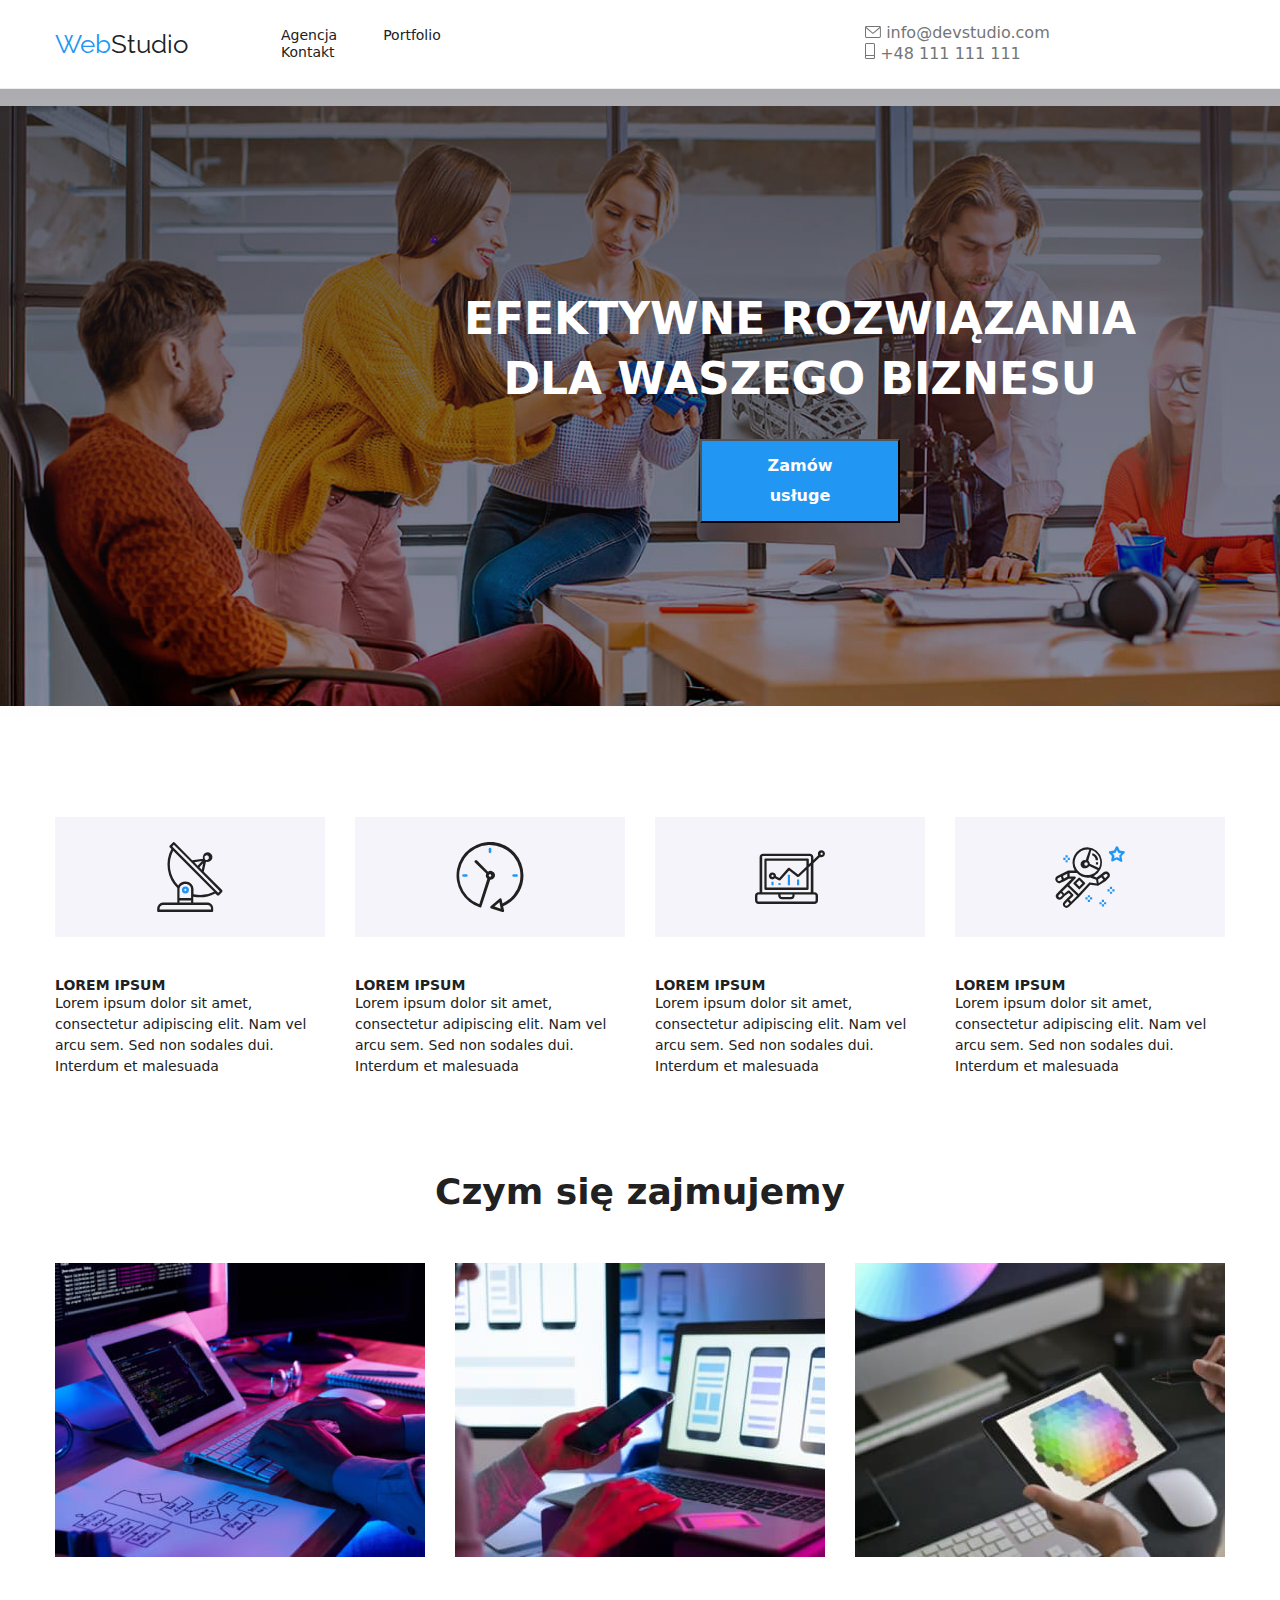
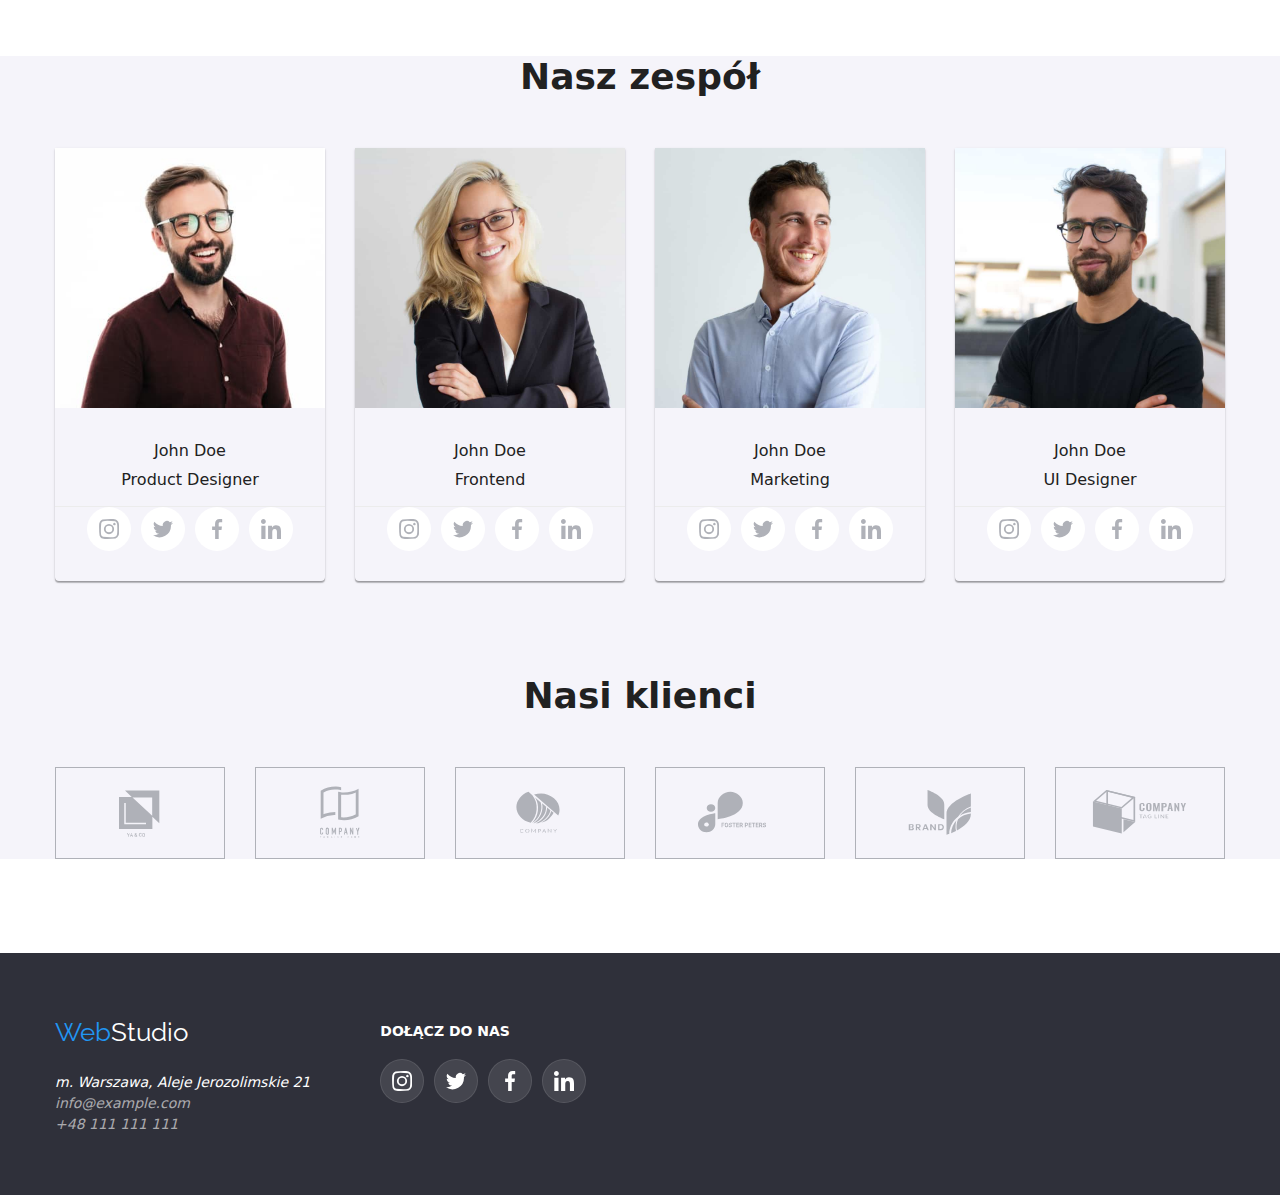
==== index.html @ 5b530173 "Add files via upload" ====
<!DOCTYPE html>
<html lang="pl">
  <head>
    <meta charset="UTF-8" />
    <meta name="description" content="HTML initial course" />
    <meta name="keywords" content="HTML, CSS, JavaScript" />
    <meta name="author" content="John Doe" />
    <meta name="viewport" content="width=device-width, inital-scale=1.0" />
    <link rel="preconnect" href="https://fonts.googleapis.com" />
    <link rel="preconnect" href="https://fonts.gstatic.com" crossorigin />
    <link
      href="https://fonts.googleapis.com/css2?family=Raleway:wght@700&family=Roboto:wght@400;500;700;900&display=swap"
      rel="stylesheet"
    />
    <link href="./css/styles.css" rel="stylesheet" type="text/css" />
    <link
      rel="stylesheet"
      href="https://cdnjs.cloudflare.com/ajax/libs/modern-normalize/1.0.0/modern-normalize.min.css"
    />
    <link rel="stylesheet" href="styles.css" />
    <title>Studio</title>
  </head>
  <body>
    <header class="header link">
      <div class="container">
        <a href="index.html" class="logo"
          ><span class="logo-web">Web</span>Studio</a
        >
        <nav class="nav">
          <ul class="list">
            <li><a href="index.html">Agencja</a></li>
            <li><a href="portfolio.html">Portfolio</a></li>
            <li><a href="Kontakt">Kontakt</a></li>
          </ul>
        </nav>
        <div class="header-address">
          <ul class="list">
            <li>
              <a href="mailto:info@devstudio.com"
                ><svg width="16" height="12">
                  <use href="/images/icons.svg.svg#icon-envelope"></use>
                </svg>
                info@devstudio.com</a
              >
            </li>
            <li>
              <a href="tel:+48111111111"
                ><svg width="10" height="16">
                  <use href="/images/icons.svg.svg#icon-Vector"></use>
                </svg>
                +48 111 111 111</a
              >
            </li>
          </ul>
        </div>
      </div>
    </header>
    <main>
      <section class="order">
        <div class="container">
          <div class="order-content marginr-r-30">
            <h1 class="h1">EFEKTYWNE ROZWIĄZANIA DLA WASZEGO BIZNESU</h1>

            <button type="button">Zamów usługe</button>
          </div>
        </div>
      </section>
      <section class="lorem">
        <div class="container">
          <div class="lorem-content margin-list">
            <ul class="list icon-lorem">
              <li>
                <svg width="70" height="70">
                  <use href="/images/icons.svg.svg#icon-antenna-1"></use>
                </svg>
              </li>
              <li>
                <svg width="70" height="70">
                  <use href="/images/icons.svg.svg#icon-clock-1"></use>
                </svg>
              </li>
              <li>
                <svg width="70" height="70">
                  <use href="/images/icons.svg.svg#icon-diagram-1"></use>
                </svg>
              </li>
              <li>
                <svg width="70" height="70">
                  <use href="/images/icons.svg.svg#icon-astronaut-1"></use>
                </svg>
              </li>
            </ul>
            <ul class="list">
              <li>
                <h3 class="h3">LOREM IPSUM</h3>
                <p>
                  Lorem ipsum dolor sit amet, consectetur adipiscing elit. Nam
                  vel arcu sem. Sed non sodales dui. Interdum et malesuada
                </p>
              </li>
              <li>
                <h3 class="h3">LOREM IPSUM</h3>
                <p>
                  Lorem ipsum dolor sit amet, consectetur adipiscing elit. Nam
                  vel arcu sem. Sed non sodales dui. Interdum et malesuada
                </p>
              </li>
              <li>
                <h3 class="h3">LOREM IPSUM</h3>
                <p>
                  Lorem ipsum dolor sit amet, consectetur adipiscing elit. Nam
                  vel arcu sem. Sed non sodales dui. Interdum et malesuada
                </p>
              </li>
              <li>
                <h3 class="h3">LOREM IPSUM</h3>
                <p>
                  Lorem ipsum dolor sit amet, consectetur adipiscing elit. Nam
                  vel arcu sem. Sed non sodales dui. Interdum et malesuada
                </p>
              </li>
            </ul>
          </div>
        </div>
      </section>
      <section class="work">
        <div class="container">
          <div class="work-content margin-list">
            <h2 class="h2">Czym się zajmujemy</h2>
            <ul class="list">
              <li>
                <img
                  src="images/img1.jpg"
                  alt="Praca przy laptopie"
                  width="370"
                  height="294"
                />
              </li>
              <li>
                <img
                  src="images/img2.jpg"
                  alt="praca przy laptopie z telefonem"
                  width="370"
                  height="294"
                />
              </li>
              <li>
                <img
                  src="images/img3.jpg"
                  alt="praca na tablecie"
                  width="370"
                  height="294"
                />
              </li>
            </ul>
          </div>
        </div>
      </section>

      <section class="team">
        <div class="container">
          <div class="team-content margin-list">
            <h2 class="h2">Nasz zespół</h2>
            <ul class="list">
              <li>
                <figure class="figure-margin">
                  <img
                    src="images/img4.jpg"
                    alt="John Doe Product Designer"
                    width="270"
                    height="260"
                  />
                  <figcaption class="team-figcaption">
                    <h4 class="h4">John Doe</h4>
                    <p>Product Designer</p>
                  </figcaption>
                </figure>
                <div class="team-icon">
                  <ul class="list social-media-icons">
                    <li>
                      <svg width="20" height="20">
                        <use
                          href="/images/icons.svg.svg#icon-instagram-2"
                        ></use>
                      </svg>
                    </li>
                    <li>
                      <svg width="20" height="20">
                        <use href="/images/icons.svg.svg#icon-twitter-1"></use>
                      </svg>
                    </li>
                    <li>
                      <svg width="20" height="20">
                        <use href="/images/icons.svg.svg#icon-facebook-1"></use>
                      </svg>
                    </li>
                    <li>
                      <svg width="20" height="20">
                        <use href="/images/icons.svg.svg#icon-linkedin-1"></use>
                      </svg>
                    </li>
                  </ul>
                </div>
              </li>

              <li>
                <figure class="figure-margin">
                  <img
                    src="images/img5.jpg"
                    alt="John Doe Frontend Developer"
                    width="270"
                    height="260"
                  />
                  <figcaption class="team-figcaption">
                    <h4 class="h4">John Doe</h4>
                    <p>Frontend</p>
                  </figcaption>
                </figure>
                <div class="team-icon">
                  <ul class="list social-media-icons">
                    <li>
                      <svg width="20" height="20">
                        <use
                          href="/images/icons.svg.svg#icon-instagram-2"
                        ></use>
                      </svg>
                    </li>
                    <li>
                      <svg width="20" height="20">
                        <use href="/images/icons.svg.svg#icon-twitter-1"></use>
                      </svg>
                    </li>
                    <li>
                      <svg width="20" height="20">
                        <use href="/images/icons.svg.svg#icon-facebook-1"></use>
                      </svg>
                    </li>
                    <li>
                      <svg width="20" height="20">
                        <use href="/images/icons.svg.svg#icon-linkedin-1"></use>
                      </svg>
                    </li>
                  </ul>
                </div>
              </li>

              <li>
                <figure class="figure-margin">
                  <img
                    src="images/img6.jpg"
                    alt="John Doe Marketing"
                    width="270"
                    height="260"
                  />
                  <figcaption class="team-figcaption">
                    <h4 class="h4">John Doe</h4>
                    <p>Marketing</p>
                  </figcaption>
                </figure>
                <div class="team-icon">
                  <ul class="list social-media-icons">
                    <li>
                      <svg width="20" height="20">
                        <use
                          href="/images/icons.svg.svg#icon-instagram-2"
                        ></use>
                      </svg>
                    </li>
                    <li>
                      <svg width="20" height="20">
                        <use href="/images/icons.svg.svg#icon-twitter-1"></use>
                      </svg>
                    </li>
                    <li>
                      <svg width="20" height="20">
                        <use href="/images/icons.svg.svg#icon-facebook-1"></use>
                      </svg>
                    </li>
                    <li>
                      <svg width="20" height="20">
                        <use href="/images/icons.svg.svg#icon-linkedin-1"></use>
                      </svg>
                    </li>
                  </ul>
                </div>
              </li>
              <li>
                <figure class="figure-margin">
                  <img
                    src="images/img7.jpg"
                    alt="John Doe UI Designer"
                    width="270"
                    height="260"
                  />
                  <figcaption class="team-figcaption">
                    <h4 class="h4">John Doe</h4>
                    <p>UI Designer</p>
                  </figcaption>
                </figure>
                <div class="team-icon">
                  <ul class="list social-media-icons">
                    <li>
                      <svg width="20" height="20">
                        <use
                          href="/images/icons.svg.svg#icon-instagram-2"
                        ></use>
                      </svg>
                    </li>
                    <li>
                      <svg width="20" height="20">
                        <use href="/images/icons.svg.svg#icon-twitter-1"></use>
                      </svg>
                    </li>
                    <li>
                      <svg width="20" height="20">
                        <use href="/images/icons.svg.svg#icon-facebook-1"></use>
                      </svg>
                    </li>
                    <li>
                      <svg width="20" height="20">
                        <use href="/images/icons.svg.svg#icon-linkedin-1"></use>
                      </svg>
                    </li>
                  </ul>
                </div>
              </li>
            </ul>
          </div>
        </div>
        <div class="container client">
          <h2 class="h2">Nasi klienci</h2>
          <ul class="list client-list">
            <li>
              <svg width="106" height="60">
                <use href="/images/icons.svg.svg#icon-Logo-5"></use>
              </svg>
            </li>
            <li>
              <svg width="106" height="60">
                <use href="/images/icons.svg.svg#icon-Logo-4"></use>
              </svg>
            </li>
            <li>
              <svg width="106" height="60">
                <use href="/images/icons.svg.svg#icon-Logo-3"></use>
              </svg>
            </li>
            <li>
              <svg width="106" height="60">
                <use href="/images/icons.svg.svg#icon-Logo-2"></use>
              </svg>
            </li>
            <li>
              <svg width="106" height="60">
                <use href="/images/icons.svg.svg#icon-Logo-1"></use>
              </svg>
            </li>
            <li>
              <svg width="106" height="60">
                <use href="/images/icons.svg.svg#icon-Logo"></use>
              </svg>
            </li>
          </ul>
        </div>
      </section>
    </main>
    <footer class="footer link">
      <div class="container">
        <div class="footer-content">
          <a href="index.html" class="logo"
            ><span class="logo-web">Web</span>Studio</a
          >
          <address class="footer-address">
            <p>m. Warszawa, Aleje Jerozolimskie 21</p>
            <div class="footer-link">
              <a href="mailto:info@example.com"> info@example.com</a>
              <a href="tel:+48111111111">+48 111 111 111</a>
            </div>
          </address>
        </div>
        <div class="join">
          <h3 class="h3">DOŁĄCZ DO NAS</h3>
          <ul class="list social-media-icons">
            <li>
              <svg width="20" height="20">
                <use href="/images/icons.svg.svg#icon-instagram-2"></use>
              </svg>
            </li>
            <li>
              <svg width="20" height="20">
                <use href="/images/icons.svg.svg#icon-twitter-1"></use>
              </svg>
            </li>
            <li>
              <svg width="20" height="20">
                <use href="/images/icons.svg.svg#icon-facebook-1"></use>
              </svg>
            </li>
            <li>
              <svg width="20" height="20">
                <use href="/images/icons.svg.svg#icon-linkedin-1"></use>
              </svg>
            </li>
          </ul>
        </div>
      </div>
    </footer>
  </body>
</html>
---- css/styles.css ----
:root {
  --primary-text-color: #212121;
  --secondary-text-color: #757575;
  --primary-backgraund-color: #ffffff;
  --seconadary-background-color: #2f303a;
  --white-text-color: #ffffff;
  --main-theme-color: #2196f3;
  --black-logo-color: #000000;
  --footer-text-color: rgba(255, 255, 255, 0.6);
  --secondary-background-color: #f5f4fa;
  --border-color: #ececec;
  --footer-social-media-icon: rgba(255, 255, 255, 0.1);
  --icon-color: #afb1b8;
}

body {
  font-family: "Roboto", sans-serif;
  color: var(--primary-text-color);
}
h1,
h2,
h3,
h4,
h5,
h6,
p,
ul {
  margin: 0;
  padding: 0;
}
.container {
  width: 1200px;
  display: flex;
  justify-content: space-between;
  align-items: center;
  padding-left: 15px;
  padding-right: 15px;
  margin: auto;
}
.margin-list > ul :not(:last-of-type) {
  margin-right: 30px;
}

.header {
  border-bottom: 1px solid var(--border-color);
  padding-top: 24px;
  padding-bottom: 25px;
  line-height: 1.17;
}

.logo {
  font-family: "Raleway", sans-serif;
  font-size: 26px;
  color: var(--black-logo-color);
}
.logo-web {
  color: var(--main-theme-color);
}
.nav {
  font-weight: 500;
  font-size: 14px;
  margin-left: 93px;
}
.nav > ul :not(:last-child) {
  margin-right: 46px;
}
.header-address {
  margin-left: 345px;
  font-weight: 500;
  color: var(--secondary-text-color);
}
.header-address :not(:last-child) {
  margin-right: 50px;
}
.header-address > ul > li :hover {
  --color1: var(--main-theme-color);
  --color2: var(--main-theme-color);
}

.order {
  background-image: linear-gradient(
      rgba(47, 48, 58, 0.4),
      rgba(255, 255, 255, 0)
    ),
    url("../images/order.jpg");
  background-repeat: no-repeat;
  background-position: center;
  width: 1600px;
  color: var(--white-text-color);
  padding-top: 200px;
  padding-bottom: 200px;
  margin: 0 auto 94px auto;
}

.order-content > button {
  font-weight: 700;
  font-size: 16px;
  line-height: 1.87;
  background-color: var(--main-theme-color);
  color: var(--white-text-color);
  cursor: pointer;
  margin: 0 485px 0 485px;
  padding: 10px 42px 10px 42px;
}
.lorem {
  font-size: 14px;
  line-height: 1.5;
  margin-bottom: 94px;
}

.lorem-content > ul > li > p {
  max-width: 270px;
}
.work {
  margin-bottom: 94px;
}

.team {
  background-color: var(--secondary-background-color);
  margin-bottom: 94px;
}
.figure-margin {
  margin: 0;
  padding-bottom:16px;
  border-bottom: 1px solid var(--border-color);
}

.team-figcaption {
  text-align: center;
  font-size: 16px;
  line-height: 1.17;
}
.team-content > ul > li {
  box-shadow: 0px 1px 3px rgba(0, 0, 0, 0.12), 0px 1px 1px rgba(0, 0, 0, 0.14),
    0px 2px 1px rgba(0, 0, 0, 0.2);
  border-radius: 0px 0px 4px 4px;
}
.figcaption-filter {
  font-size: 16px;
  line-height: 1.87;
  padding-bottom: 20px;
}

.filter-content > ul > li > button {
  font-weight: 500;
  font-size: 16px;
  cursor: pointer;
  line-height: 1.62;
  padding-left: 22px;
  padding-right: 22px;
  border-style: none;
  letter-spacing: 0.03em;
}
.filter-content > ul > li > button:hover {
  color: var(--white-text-color);
  box-shadow: 0px 3px 1px rgba(0, 0, 0, 0.1), 0px 1px 2px rgba(0, 0, 0, 0.08),
    0px 2px 2px rgba(0, 0, 0, 0.12);
  border-radius: 4px;
}
.filter-content > ul > li > button:focus,
button:hover {
  background-color: var(--main-theme-color);
  color: var(--white-text-color);
}

.container-filter {
  display: flex;
  justify-content: center;
  margin-top: 94px;
  margin-bottom: 50px;
}
.filter-content :not(:last-child) {
  margin-right: 8px;
}

.filter-table-content {
  margin-bottom: 94px;
}

.filter-table-content > ul {
  display: flex;
  justify-content: space-between;
  gap: calc(10% / 9);
}
.filter-table-content > ul > li {
  margin-bottom: 30px;
}
.filter-table-content > ul > li:hover {
  box-shadow: 0px 1px 1px rgba(0, 0, 0, 0.12), 0px 4px 4px rgba(0, 0, 0, 0.06),
    1px 4px 6px rgba(0, 0, 0, 0.16);
}
.footer {
  background-color: var(--seconadary-background-color);
  color: var(--white-text-color);
  font-size: 14px;
  line-height: 1.5;
  padding-top: 60px;
  padding-bottom: 60px;
}
.footer-content {
  margin-right: 70px;
}
.footer-link {
  display: flex;
  flex-direction: column;
  color: var(--footer-text-color);
}
.footer-address {
  margin-top: 20px;
}

.list {
  list-style-type: none;
  display: flex;
  flex-wrap: wrap;
  padding: 0;
  margin: 0;
}
.link a:link {
  text-decoration: none;
  color: unset;
}

.link a:visited {
  color: unset;
}
.link a:hover {
  color: var(--main-theme-color);
}

.link a:focus {
  color: var(--main-theme-color);
}

.link a:active {
  color: var(--main-theme-color);
}

.h1 {
  font-weight: 900;
  font-size: 44px;
  line-height: 1.36;
  margin: 0 237px 30px 237px;
}
.h2 {
  font-weight: 700;
  font-size: 36px;
  line-height: 1.17;
  margin-bottom: 50px;
}
.h3 {
  font-weight: 700;
  font-size: 14px;
  line-height: 1.17;
  margin-top: 10px;
}
.h4 {
  font-weight: 500;
  font-size: 16px;
  line-height: 1.17;
  margin-top: 30px;
  margin-bottom: 10px;
}
.h5 {
  font-weight: 700;
  font-size: 18px;
  line-height: 2;
  margin-top: 20px;
  margin-bottom: 4px;
}
.h1,
.h2 {
  text-align: center;
}

.icon-lorem > li {
  display: flex;
  align-items: center;
  justify-content: center;
  margin-bottom: 30px;
  width: 270px;
  height: 120px;
}
.icon-lorem > li {
  background-color: var(--secondary-background-color);
}
.social-media-icons {
  width: 206px;
  justify-content: space-between;
  margin: auto;
  border-radius: 50%;
}
.social-media-icons > li {
  width: 44px;
  height: 44px;
  display: flex;
  justify-content: center;
  align-items: center;
  border: 1px solid var(--footer-social-media-icon);
  border-radius: 50%;
  margin-top: 20px;
}
.team-icon > .social-media-icons > li {
  margin: 0;
  --color5: var(--icon-color);
  background-color: var(--primary-backgraund-color);
  border: 1px solid var(--primary-background-color);
  margin-bottom: 30px;
}
.footer > .container {
  justify-content: left;
}

.join {
  align-self: start;
}

.join > .social-media-icons > li {
  background-color: var(--footer-social-media-icon);
}

.client {
  display: block;
  margin-top: 94px;
}

.client-list {
  justify-content: space-between;
}
.client-list > li {
  align-items: center;
  border: 1px solid var(--icon-color);
  width: 170px;
  height: 92px;
  display: flex;
  justify-content: center;
}
.client-list > li:hover {
  --color2: var(--main-theme-color);
  --color3: var(--main-theme-color);
  border: 1px solid var(--main-theme-color);
}
.social-media-icons > li:hover {
  background-color: var(--main-theme-color);
  --color5: var(--white-text-color);
}
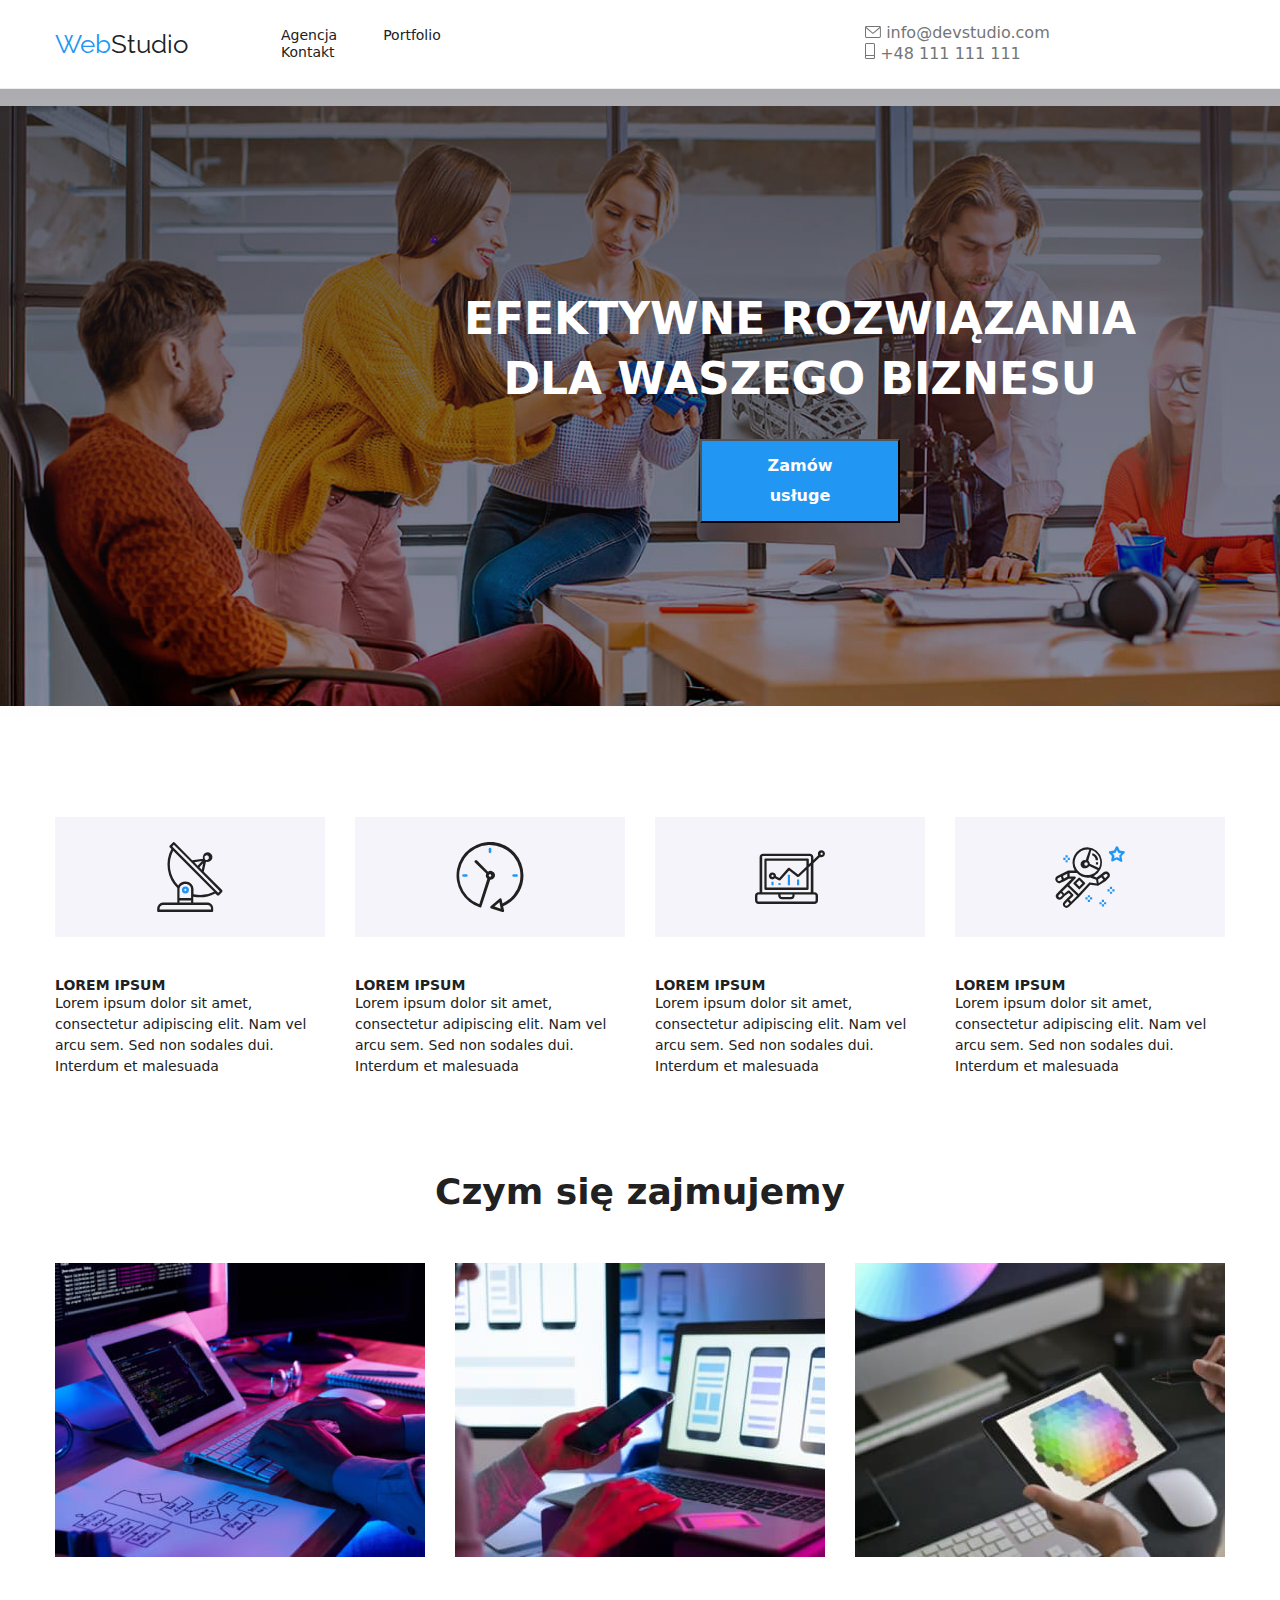
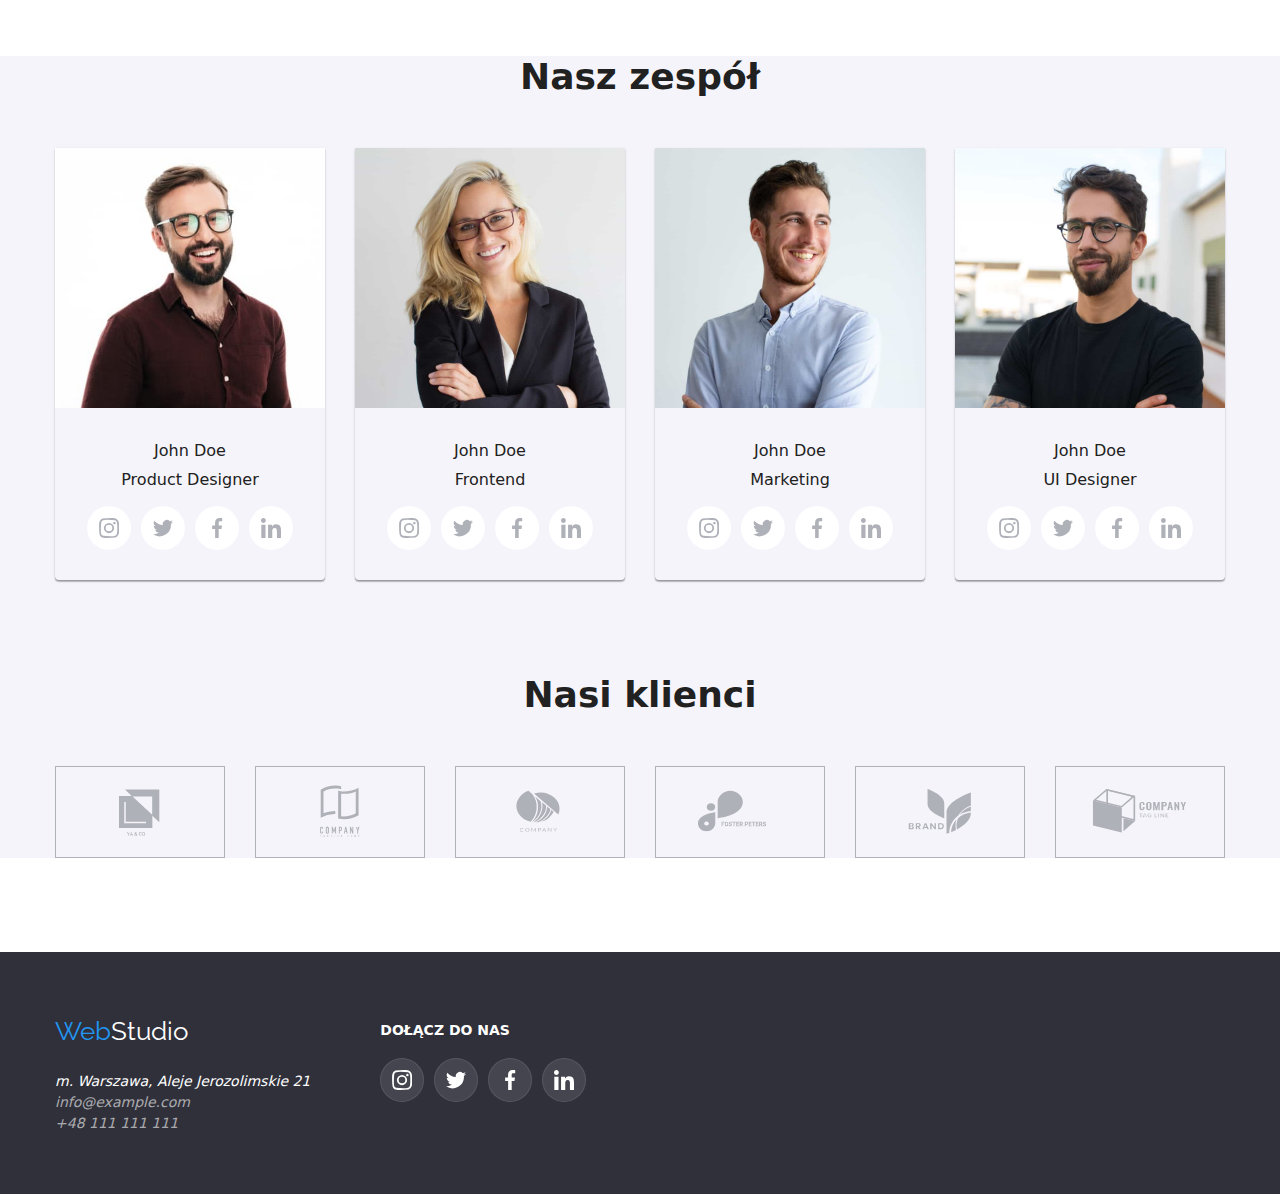
==== commit c66b84b7: "Update index.html" ====
--- a/index.html
+++ b/index.html
@@ -38,7 +38,7 @@
             <li>
               <a href="mailto:info@devstudio.com"
                 ><svg width="16" height="12">
-                  <use href="/images/icons.svg.svg#icon-envelope"></use>
+                  <use href="./images/icons.svg.svg#icon-envelope"></use>
                 </svg>
                 info@devstudio.com</a
               >
@@ -46,7 +46,7 @@
             <li>
               <a href="tel:+48111111111"
                 ><svg width="10" height="16">
-                  <use href="/images/icons.svg.svg#icon-Vector"></use>
+                  <use href="./images/icons.svg.svg#icon-Vector"></use>
                 </svg>
                 +48 111 111 111</a
               >
@@ -71,22 +71,22 @@
             <ul class="list icon-lorem">
               <li>
                 <svg width="70" height="70">
-                  <use href="/images/icons.svg.svg#icon-antenna-1"></use>
+                  <use href="./images/icons.svg.svg#icon-antenna-1"></use>
                 </svg>
               </li>
               <li>
                 <svg width="70" height="70">
-                  <use href="/images/icons.svg.svg#icon-clock-1"></use>
+                  <use href="./images/icons.svg.svg#icon-clock-1"></use>
                 </svg>
               </li>
               <li>
                 <svg width="70" height="70">
-                  <use href="/images/icons.svg.svg#icon-diagram-1"></use>
+                  <use href="./images/icons.svg.svg#icon-diagram-1"></use>
                 </svg>
               </li>
               <li>
                 <svg width="70" height="70">
-                  <use href="/images/icons.svg.svg#icon-astronaut-1"></use>
+                  <use href="./images/icons.svg.svg#icon-astronaut-1"></use>
                 </svg>
               </li>
             </ul>
@@ -180,23 +180,23 @@
                     <li>
                       <svg width="20" height="20">
                         <use
-                          href="/images/icons.svg.svg#icon-instagram-2"
+                          href="./images/icons.svg.svg#icon-instagram-2"
                         ></use>
                       </svg>
                     </li>
                     <li>
                       <svg width="20" height="20">
-                        <use href="/images/icons.svg.svg#icon-twitter-1"></use>
-                      </svg>
-                    </li>
-                    <li>
-                      <svg width="20" height="20">
-                        <use href="/images/icons.svg.svg#icon-facebook-1"></use>
-                      </svg>
-                    </li>
-                    <li>
-                      <svg width="20" height="20">
-                        <use href="/images/icons.svg.svg#icon-linkedin-1"></use>
+                        <use href="./images/icons.svg.svg#icon-twitter-1"></use>
+                      </svg>
+                    </li>
+                    <li>
+                      <svg width="20" height="20">
+                        <use href="./images/icons.svg.svg#icon-facebook-1"></use>
+                      </svg>
+                    </li>
+                    <li>
+                      <svg width="20" height="20">
+                        <use href="./images/icons.svg.svg#icon-linkedin-1"></use>
                       </svg>
                     </li>
                   </ul>
@@ -221,23 +221,23 @@
                     <li>
                       <svg width="20" height="20">
                         <use
-                          href="/images/icons.svg.svg#icon-instagram-2"
+                          href="./images/icons.svg.svg#icon-instagram-2"
                         ></use>
                       </svg>
                     </li>
                     <li>
                       <svg width="20" height="20">
-                        <use href="/images/icons.svg.svg#icon-twitter-1"></use>
-                      </svg>
-                    </li>
-                    <li>
-                      <svg width="20" height="20">
-                        <use href="/images/icons.svg.svg#icon-facebook-1"></use>
-                      </svg>
-                    </li>
-                    <li>
-                      <svg width="20" height="20">
-                        <use href="/images/icons.svg.svg#icon-linkedin-1"></use>
+                        <use href="./images/icons.svg.svg#icon-twitter-1"></use>
+                      </svg>
+                    </li>
+                    <li>
+                      <svg width="20" height="20">
+                        <use href="./images/icons.svg.svg#icon-facebook-1"></use>
+                      </svg>
+                    </li>
+                    <li>
+                      <svg width="20" height="20">
+                        <use href="./images/icons.svg.svg#icon-linkedin-1"></use>
                       </svg>
                     </li>
                   </ul>
@@ -262,23 +262,23 @@
                     <li>
                       <svg width="20" height="20">
                         <use
-                          href="/images/icons.svg.svg#icon-instagram-2"
+                          href="./images/icons.svg.svg#icon-instagram-2"
                         ></use>
                       </svg>
                     </li>
                     <li>
                       <svg width="20" height="20">
-                        <use href="/images/icons.svg.svg#icon-twitter-1"></use>
-                      </svg>
-                    </li>
-                    <li>
-                      <svg width="20" height="20">
-                        <use href="/images/icons.svg.svg#icon-facebook-1"></use>
-                      </svg>
-                    </li>
-                    <li>
-                      <svg width="20" height="20">
-                        <use href="/images/icons.svg.svg#icon-linkedin-1"></use>
+                        <use href="./images/icons.svg.svg#icon-twitter-1"></use>
+                      </svg>
+                    </li>
+                    <li>
+                      <svg width="20" height="20">
+                        <use href="./images/icons.svg.svg#icon-facebook-1"></use>
+                      </svg>
+                    </li>
+                    <li>
+                      <svg width="20" height="20">
+                        <use href="./images/icons.svg.svg#icon-linkedin-1"></use>
                       </svg>
                     </li>
                   </ul>
@@ -302,23 +302,23 @@
                     <li>
                       <svg width="20" height="20">
                         <use
-                          href="/images/icons.svg.svg#icon-instagram-2"
+                          href="./images/icons.svg.svg#icon-instagram-2"
                         ></use>
                       </svg>
                     </li>
                     <li>
                       <svg width="20" height="20">
-                        <use href="/images/icons.svg.svg#icon-twitter-1"></use>
-                      </svg>
-                    </li>
-                    <li>
-                      <svg width="20" height="20">
-                        <use href="/images/icons.svg.svg#icon-facebook-1"></use>
-                      </svg>
-                    </li>
-                    <li>
-                      <svg width="20" height="20">
-                        <use href="/images/icons.svg.svg#icon-linkedin-1"></use>
+                        <use href="./images/icons.svg.svg#icon-twitter-1"></use>
+                      </svg>
+                    </li>
+                    <li>
+                      <svg width="20" height="20">
+                        <use href="./images/icons.svg.svg#icon-facebook-1"></use>
+                      </svg>
+                    </li>
+                    <li>
+                      <svg width="20" height="20">
+                        <use href="./images/icons.svg.svg#icon-linkedin-1"></use>
                       </svg>
                     </li>
                   </ul>
@@ -332,32 +332,32 @@
           <ul class="list client-list">
             <li>
               <svg width="106" height="60">
-                <use href="/images/icons.svg.svg#icon-Logo-5"></use>
-              </svg>
-            </li>
-            <li>
-              <svg width="106" height="60">
-                <use href="/images/icons.svg.svg#icon-Logo-4"></use>
-              </svg>
-            </li>
-            <li>
-              <svg width="106" height="60">
-                <use href="/images/icons.svg.svg#icon-Logo-3"></use>
-              </svg>
-            </li>
-            <li>
-              <svg width="106" height="60">
-                <use href="/images/icons.svg.svg#icon-Logo-2"></use>
-              </svg>
-            </li>
-            <li>
-              <svg width="106" height="60">
-                <use href="/images/icons.svg.svg#icon-Logo-1"></use>
-              </svg>
-            </li>
-            <li>
-              <svg width="106" height="60">
-                <use href="/images/icons.svg.svg#icon-Logo"></use>
+                <use href="./images/icons.svg.svg#icon-Logo-5"></use>
+              </svg>
+            </li>
+            <li>
+              <svg width="106" height="60">
+                <use href="./images/icons.svg.svg#icon-Logo-4"></use>
+              </svg>
+            </li>
+            <li>
+              <svg width="106" height="60">
+                <use href="./images/icons.svg.svg#icon-Logo-3"></use>
+              </svg>
+            </li>
+            <li>
+              <svg width="106" height="60">
+                <use href="./images/icons.svg.svg#icon-Logo-2"></use>
+              </svg>
+            </li>
+            <li>
+              <svg width="106" height="60">
+                <use href="./images/icons.svg.svg#icon-Logo-1"></use>
+              </svg>
+            </li>
+            <li>
+              <svg width="106" height="60">
+                <use href="./images/icons.svg.svg#icon-Logo"></use>
               </svg>
             </li>
           </ul>
@@ -383,22 +383,22 @@
           <ul class="list social-media-icons">
             <li>
               <svg width="20" height="20">
-                <use href="/images/icons.svg.svg#icon-instagram-2"></use>
+                <use href="./images/icons.svg.svg#icon-instagram-2"></use>
               </svg>
             </li>
             <li>
               <svg width="20" height="20">
-                <use href="/images/icons.svg.svg#icon-twitter-1"></use>
+                <use href="./images/icons.svg.svg#icon-twitter-1"></use>
               </svg>
             </li>
             <li>
               <svg width="20" height="20">
-                <use href="/images/icons.svg.svg#icon-facebook-1"></use>
+                <use href="./images/icons.svg.svg#icon-facebook-1"></use>
               </svg>
             </li>
             <li>
               <svg width="20" height="20">
-                <use href="/images/icons.svg.svg#icon-linkedin-1"></use>
+                <use href="./images/icons.svg.svg#icon-linkedin-1"></use>
               </svg>
             </li>
           </ul>
--- a/css/styles.css
+++ b/css/styles.css
@@ -122,7 +122,7 @@
 .figure-margin {
   margin: 0;
   padding-bottom:16px;
-  border-bottom: 1px solid var(--border-color);
+  
 }
 
 .team-figcaption {
